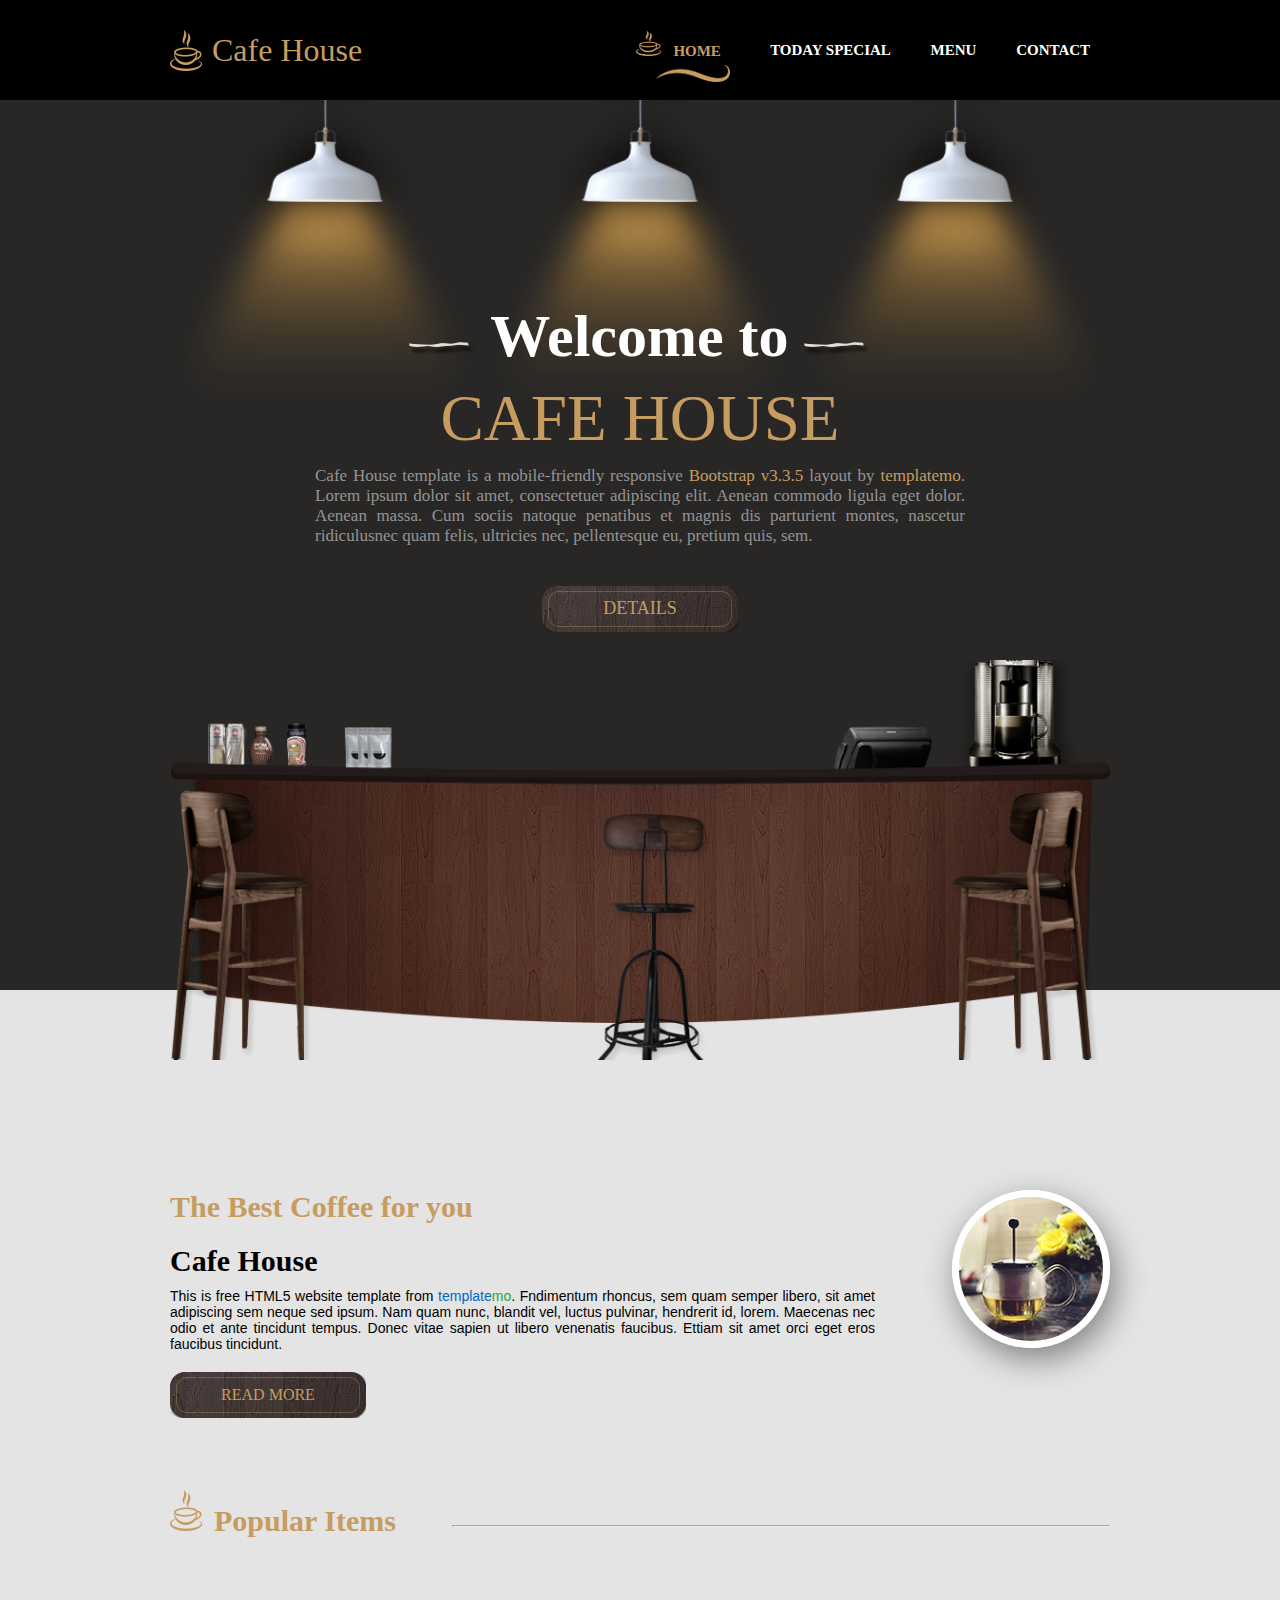
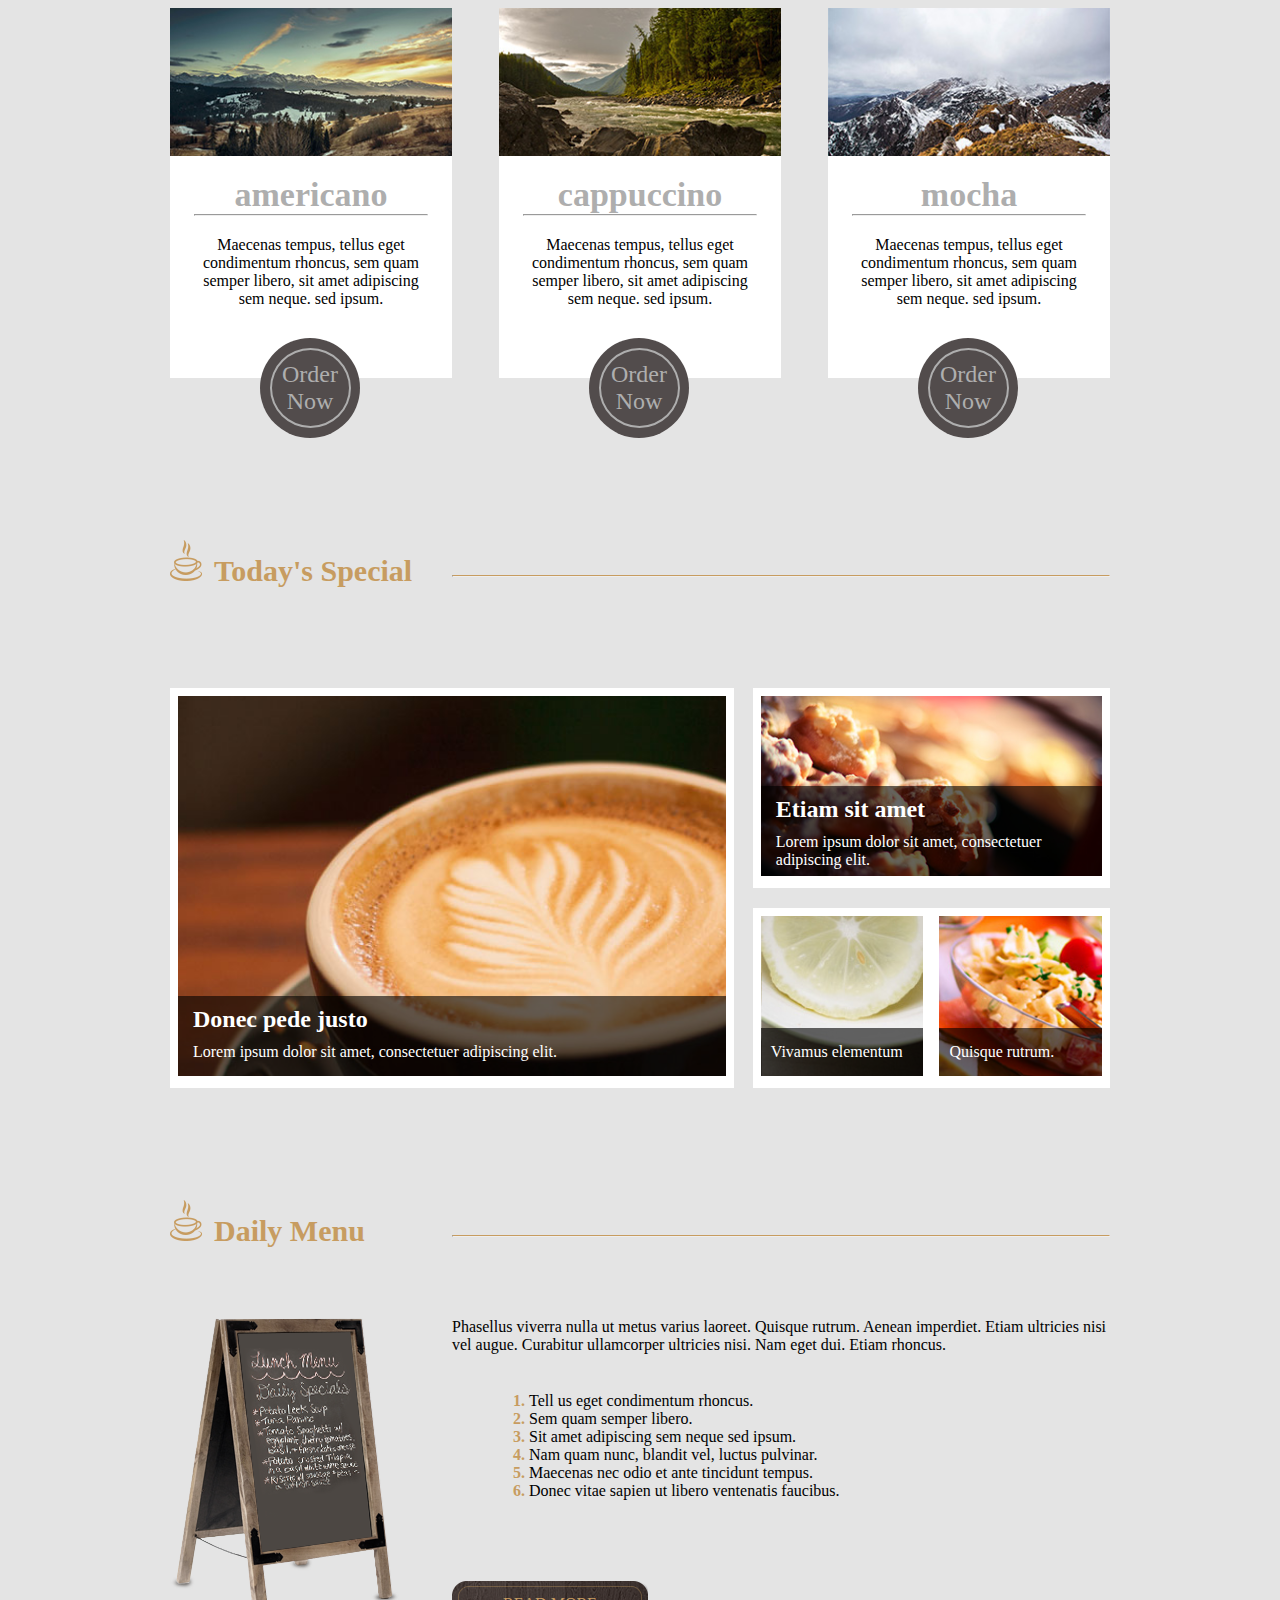
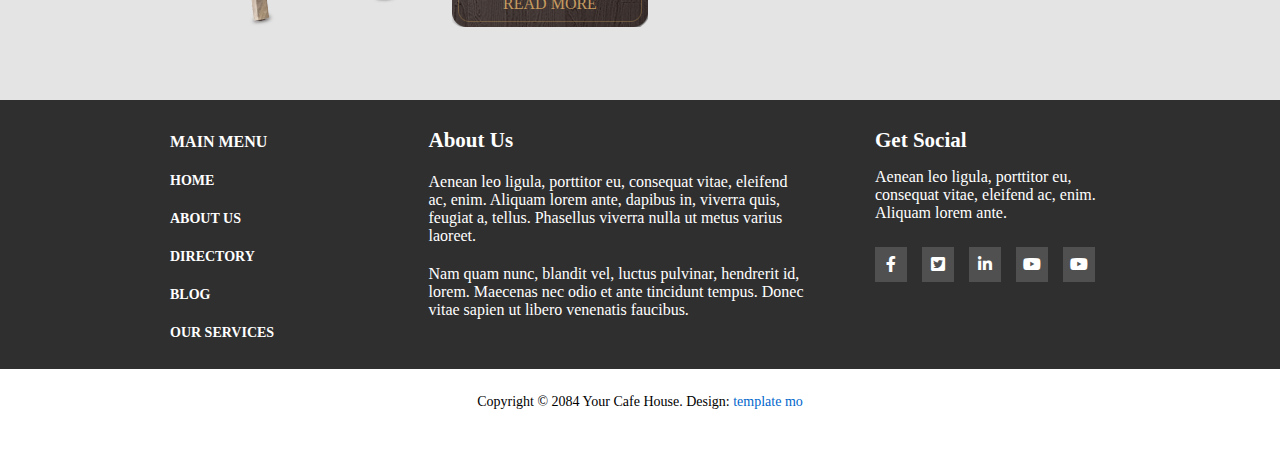
==== index.html @ a5905d76 "Web_Cafe_House" ====
<!DOCTYPE html>
<html lang="en">

<head>
    <meta charset="UTF-8">
    <meta http-equiv="X-UA-Compatible" content="IE=edge">
    <meta name="viewport" content="width=device-width, initial-scale=1.0">
    <link rel="stylesheet" href="./home.css">
    <link rel="stylesheet" href="https://cdnjs.cloudflare.com/ajax/libs/font-awesome/5.15.3/css/all.min.css">
    <script src="home.js"></script>
    <title>Document</title>
</head>

<body>
    <header>
        <div id="header-navigation">
            <div id="content-header" class="container">
                <div id="logo">
                    <img src="../images/cafe.png" width="32" height="41" alt="Cafe">
                    <p class="name-logo">Cafe House</p>
                </div>
                <nav>
                    <div id="nav">
                        <ul id="hidden-element">
                            <li id="active">
                                <a href="index.html" class="active">
                                    <img src="../images/cafe.png" class="logo" height="25" width="25" />Home<br>
                                    <img src="../images/sub-logo.png" class="sub-logo" alt="">
                                </a>
                            </li>
                            <li><a href="today-special.html">Today special</a></li>
                            <li><a href="menu.html">Menu</a></li>
                            <li><a href="contact.html">Contact</a></li>
                        </ul>
                    </div>
                    <div id="bar" onclick="display_nav()">
                        <i class="fas fa-bars"></i>
                    </div>
                </nav>
            </div>
        </div>
    </header>
    <main>
        <section id="introduce-cafe">
            <div id="banner">
                <div id="banner-images" class=" container">
                    <div class="light light-none">
                        <img src="../images/led.png" alt="" width="100%" height="100%" />
                    </div>
                    <div class="light">
                        <img src="../images/led.png" alt="" width="100%" height="100%" />
                    </div>
                    <div class="light light-none">
                        <img src="../images/led.png" alt="" width="100%" height="100%" />
                    </div>
                </div>
                <div id="banner-content">
                    <h1>
                        <img src="../images/height-line.png" alt=""> Welcome to
                        <img src="../images/height-line.png" alt="">
                    </h1>
                    <p class="cafe-name">Cafe house</p>
                    <p class="descreption">Cafe House template is a mobile-friendly responsive <span class="bold">Bootstrap v3.3.5</span> layout by <span class="bold">templatemo</span>. Lorem ipsum dolor sit amet, consectetuer adipiscing elit. Aenean commodo ligula eget dolor.
                        Aenean massa. Cum sociis natoque penatibus et magnis dis parturient montes, nascetur ridiculusnec quam felis, ultricies nec, pellentesque eu, pretium quis, sem.</p>
                    <div id="detail-cafe">
                        <div class="detail">
                            <a href="#content">Details</a>
                        </div>
                    </div>
                </div>
                <div id="table-set" class="container"></div>
            </div>
        </section>

        <section id="best-coffee">
            <div id="content">
                <div id="best-coffee-content" class="container">
                    <div id="main-content">
                        <div class="describe">
                            <h2 class="title">The Best Coffee for you</h2>
                            <h3 class="sub-title">Cafe House</h3>
                            <p class="main-content-title">This is free HTML5 website template from <span class="blue-text">template</span><span class="green-text">mo</span>. Fndimentum rhoncus, sem quam semper libero, sit amet adipiscing sem neque sed ipsum. Nam quam nunc, blandit
                                vel, luctus pulvinar, hendrerit id, lorem. Maecenas nec odio et ante tincidunt tempus. Donec vitae sapien ut libero venenatis faucibus. Ettiam sit amet orci eget eros faucibus tincidunt.</p>
                        </div>
                        <div class="best-coffee-img">
                            <img src="../images/cafe-real.jpg" width="158" height="158" alt="">
                        </div>
                    </div>
                    <div class="read-more">
                        <a href="#content-header">Read More</a>
                    </div>
                </div>
            </div>

        </section>
        <section id="popular-items">
            <div id="introduction">
                <div id="intro-drink" class="container title-container">
                    <div id="main-title" class="title-content">
                        <img src="../images/cafe.png" alt="" />
                        <h1 class="title">Popular Items</h1>
                    </div>
                    <hr class="title-line">
                </div>
                <div class="list-drink container">
                    <div class="detail-drink">
                        <div class="drink-img">
                            <img src="../images/americano.jpg" width="100%" alt="" />
                        </div>
                        <div class="infor-drink">
                            <h1 class="drink-name">americano</h1>
                            <hr>
                            <p class="drink-describe">Maecenas tempus, tellus eget condimentum rhoncus, sem quam semper libero, sit amet adipiscing sem neque. sed ipsum.</p>
                        </div>
                        <div class="order">
                            <a href="#content-header" class="order-now" onclick="changeColor(event)">Order Now</a>
                        </div>
                    </div>
                    <div class="detail-drink">
                        <div class="drink-img">
                            <img src="../images/capuchino.jpg" width="100%" alt="" />
                        </div>
                        <div class="infor-drink">
                            <h1 class="drink-name">cappuccino</h1>
                            <hr>
                            <p class="drink-describe">Maecenas tempus, tellus eget condimentum rhoncus, sem quam semper libero, sit amet adipiscing sem neque. sed ipsum.</p>
                        </div>
                        <div class="order">
                            <a href="#content-header" class="order-now" onclick="changeColor(event)">Order Now</a>
                        </div>
                    </div>
                    <div class="detail-drink">
                        <div class="drink-img">
                            <img src="../images/mocha.jpg" width="100%" alt="" />
                        </div>
                        <div class="infor-drink">
                            <h1 class="drink-name">mocha</h1>
                            <hr>
                            <p class="drink-describe">Maecenas tempus, tellus eget condimentum rhoncus, sem quam semper libero, sit amet adipiscing sem neque. sed ipsum.</p>
                        </div>
                        <div class="order">
                            <a href="#content-header" class="order-now" onclick="changeColor(event)">Order Now</a>
                        </div>
                    </div>
                </div>
            </div>
        </section>

        <section id="section-special">
            <div id="today-special">
                <div id="specials" class="container title-container">
                    <div id="special-logo" class="title-content">
                        <img src="../images/cafe.png" alt="" />
                        <h1 class="title">Today's Special</h1>
                    </div>
                    <hr class="title-line">
                </div>
                <div id="list-specials" class="container">
                    <div id="special-item-container-left">
                        <div class="special-description">
                            <h3 class="special-title">Donec pede justo</h3>
                            <p><a href="#header-navigation" class="special-content-title">Lorem ipsum dolor sit amet, consectetuer adipiscing elit.</a></p>
                        </div>
                    </div>
                    <div id="special-item-container-right">
                        <div id="special-item-container-top">
                            <div class="special-description">
                                <h3 class="special-title">Etiam sit amet</h3>
                                <p><a href="#header-navigation" class="special-content-title">Lorem ipsum dolor sit amet, consectetuer adipiscing elit.</a></p>
                            </div>
                        </div>
                        <div id="special-item-container-bottom">
                            <div id="special-item-container-bottom-left">
                                <div class="special-description">
                                    <p><a href="#header-navigation" class="special-content-title">Vivamus elementum</a></p>
                                </div>
                            </div>
                            <div id="special-item-container-bottom-right">
                                <div class="special-description">
                                    <p><a href="#header-navigation" class="special-content-title">Quisque rutrum.</a></p>
                                </div>
                            </div>
                        </div>
                    </div>
                </div>
            </div>
        </section>

        <section id="section-menu">
            <div id="daily-menu">
                <div id="main-menu" class="container">
                    <div id="main-logo" class="title-container">
                        <div id="logo" class="title-content">
                            <img src="../images/cafe.png" alt="">
                            <h1 class="title"> Daily Menu</h1>
                        </div>
                        <hr class="title-line">
                    </div>
                    <div id="lunch-menu">
                        <div id="lunch-menu-img"></div>
                        <div id="lunch-menu-content">
                            <p class="description">Phasellus viverra nulla ut metus varius laoreet. Quisque rutrum. Aenean imperdiet. Etiam ultricies nisi vel augue. Curabitur ullamcorper ultricies nisi. Nam eget dui. Etiam rhoncus.</p>
                            <div id="list-item-lunch">
                                <ol>
                                    <li>Tell us eget condimentum rhoncus.</li>
                                    <li>Sem quam semper libero.</li>
                                    <li>Sit amet adipiscing sem neque sed ipsum.</li>
                                    <li>Nam quam nunc, blandit vel, luctus pulvinar.</li>
                                    <li>Maecenas nec odio et ante tincidunt tempus.</li>
                                    <li>Donec vitae sapien ut libero ventenatis faucibus.</li>
                                </ol>
                            </div>
                            <div class="read-more"><a href="index.html">Read More</a></div>
                        </div>
                    </div>
                </div>
            </div>
        </section>

    </main>
    <footer>
        <div id="footer">
            <div id="main-footer" class="container">
                <div id="footer-nav">
                    <ul>
                        <li id="main-menu-footer">MAIN MENU</li>
                        <li><a href="#content-header" class="nav-footer" onclick="underlineNav()">HOME</a></li>
                        <li><a href="#content-header" class="nav-footer" onclick="underlineNav()">ABOUT US</a></li>
                        <li><a href="#content-header" class="nav-footer" onclick="underlineNav()">DIRECTORY</a></li>
                        <li><a href="#content-header" class="nav-footer" onclick="underlineNav()">BLOG</a></li>
                        <li><a href="#content-header" class="nav-footer" onclick="underlineNav()">OUR SERVICES</a></li>
                    </ul>
                </div>
                <div id="footer-about-us">
                    <h2>About Us</h2>
                    <p class="sub-tilte-1">Aenean leo ligula, porttitor eu, consequat vitae, eleifend ac, enim. Aliquam lorem ante, dapibus in, viverra quis, feugiat a, tellus. Phasellus viverra nulla ut metus varius laoreet.</p>
                    <p class="sub-title-2">Nam quam nunc, blandit vel, luctus pulvinar, hendrerit id, lorem. Maecenas nec odio et ante tincidunt tempus. Donec vitae sapien ut libero venenatis faucibus.</p>
                </div>
                <div id="get-social">
                    <h2>Get Social</h2>
                    <p class="describe">Aenean leo ligula, porttitor eu, consequat vitae, eleifend ac, enim. Aliquam lorem ante.</p>
                    <div id="icon-footer">
                        <a href="#content-header" class="social-icon"><i class="fab fa-facebook-f"></i></a>
                        <a href="#content-header" class="social-icon"><i class="fab fa-twitter-square"></i></a>
                        <a href="#content-header" class="social-icon"><i class="fab fa-linkedin-in"></i></a>
                        <a href="#content-header" class="social-icon"><i class="fab fa-youtube"></i></a>
                        <a href="#content-header" class="social-icon"><i class="fab fa-youtube"></i></a>
                    </div>
                </div>
            </div>
            <p class="copy-right-text">Copyright © 2084 Your Cafe House. Design:<span class="blue-text"> template mo</span></p>
        </div>
    </footer>
</body>

</html>
---- home.css ----
* {
    padding: 0;
    margin: 0;
    box-sizing: border-box;
    scroll-behavior: smooth;
}

#main-logo header {
    width: 100%;
    position: relative;
}

#header-navigation {
    background-color: black;
    height: 100px;
}

#content-header {
    display: flex;
    justify-content: space-between;
    align-items: center;
    height: 100%;
}

.container {
    max-width: 940px;
    margin: 0 auto;
}

#content-header #nav {
    height: 100%;
}

nav {
    width: 70%;
    height: 100%;
}

#content-header #logo {
    color: #c79c60;
    font-size: 32px;
    display: flex;
    align-items: center;
    width: 30%;
}

#content-header #nav ul {
    display: flex;
    list-style-type: none;
    align-items: center;
    justify-content: space-around;
    width: 75%;
    float: right;
    height: 100%;
}

#header-navigation #content-header #bar {
    font-size: 30px;
    color: #c79c60;
    background-color: rgba(0, 0, 0, 0.6);
    width: 55px;
    height: 54px;
    position: fixed;
    z-index: 1;
    text-align: center;
    display: none;
    top: 15px;
    right: 15px;
}

#content-header li a {
    color: white;
    text-decoration: none;
    font-size: 15px;
    text-transform: uppercase;
    font-weight: 700;
}

#content-header #nav .active {
    color: #c79c60;
    margin-top: 50%;
}

#content-header .name-logo {
    margin-left: 10px;
}

#content-header #nav .logo {
    margin-right: 12px;
}

#content-header #nav .sub-logo {
    margin-left: 20px;
    margin-top: 5px;
}

#content-header #active {
    padding-top: 16px;
}

#content-header li:hover a {
    color: #c79c60;
}

#banner {
    background-color: #282726;
    height: 890px;
    position: relative;
}

#banner #banner-images {
    display: flex;
    justify-content: space-between;
}

#banner #banner-images .light {
    width: 33%;
}

#banner #banner-content h1 {
    color: white;
    font-size: 60px;
    text-align: center;
}

#banner #banner-content .cafe-name {
    color: #c79c60;
    font-size: 65px;
    text-align: center;
    font-family: 'Times New Roman', serif;
    margin: 10px 0;
    text-transform: uppercase;
}

#banner #banner-content .descreption {
    text-align: justify;
    width: 650px;
    color: #949494;
    font-size: 17px;
    margin-bottom: 40px;
}

#banner #banner-content {
    display: flex;
    flex-direction: column;
    justify-content: center;
    align-items: center;
    position: relative;
    top: -117px;
}

#banner #banner-content .bold {
    color: #c79c60;
}

#banner #banner-content #detail-cafe {
    background-image: url('../images/tm-brown-button.png');
    width: 196px;
    height: 46px;
    position: relative;
    text-align: center;
    display: flex;
    align-items: center;
    justify-content: center;
}

#banner #detail-cafe a {
    color: #c79c60;
    text-decoration: none;
    font-size: 18px;
    text-transform: uppercase;
    transition: all 0.6s;
}

#banner #detail-cafe:hover a {
    color: white;
}

#banner #table-set {
    background-image: url('../images/table-set-real.png');
    background-position: center;
    background-repeat: no-repeat;
    background-size: cover;
    width: 100%;
    height: 400px;
    display: flex;
    justify-content: center;
    position: relative;
    top: -89px;
}

#content {
    background-color: #e4e4e4;
    height: 500px;
}

#content #best-coffee-content {
    padding-top: 200px;
    position: relative;
}

#content .describe .title {
    color: #c79c60;
    font-size: 30px;
}

#content .describe .sub-title {
    font-size: 30px;
    margin-top: 20px;
    margin-bottom: 10px;
}

#content .describe {
    width: 75%;
}

#content .best-coffee-img {
    width: 25%;
}

#content #main-content {
    display: flex;
    justify-content: space-around;
    flex-wrap: wrap;
}

#content .best-coffee-img img {
    float: right;
}

#content .describe .main-content-title {
    font-family: 'Open Sans', sans-serif;
    text-align: justify;
    font-size: 14px;
}

#content #main-content img {
    background-position: center;
    background-repeat: no-repeat;
    background-size: cover;
    border-radius: 50%;
    border: 7px solid white;
    box-shadow: 5px 11px 33px grey;
}

.read-more {
    background-image: url('../images/tm-brown-button.png');
    background-position: center;
    background-repeat: no-repeat;
    background-size: cover;
    width: 196px;
    height: 46px;
    display: flex;
    align-items: center;
    justify-content: center;
    margin-top: 20px;
}

.read-more a {
    color: #c79c60;
    text-decoration: none;
    text-transform: uppercase;
    font-size: 16px;
    transition: all 0.5s;
}

.read-more:hover a,
.read-more a:focus {
    color: white;
}

.blue-text {
    color: #0066CC;
}

.blue-text:hover {
    text-decoration: underline;
}

.green-text {
    color: #30A430;
}

#introduction {
    background-color: #e4e4e4;
    height: 650px;
}

.title-container {
    display: flex;
    justify-content: space-between;
    position: relative;
}

.title-container .title-line {
    width: 70%;
    height: 0px;
    border-top: 1px solid #c79c60;
    position: absolute;
    right: 0;
    top: 35px;
}

.title-container .title {
    font-size: 30px;
    color: #c79c60;
    margin-left: 12px;
    width: 100%;
}

.title-container .title-content {
    width: 30%;
    display: flex;
    justify-content: space-between;
    align-items: baseline;
}

#introduction .list-drink {
    display: flex;
    justify-content: space-between;
    margin-top: 70px;
    flex-wrap: wrap;
    height: 100%;
}

#introduction .list-drink .detail-drink {
    width: 30%;
    height: 370px;
    display: flex;
    flex-direction: column;
    position: relative;
}

#introduction .list-drink .drink-img {
    height: 40%;
    width: 100%;
}

#introduction .list-drink .infor-drink {
    height: 60%;
    background-color: #fff;
    width: 100%;
    display: flex;
    flex-direction: column;
    align-items: center;
    text-align: center;
}

#introduction .list-drink .drink-name {
    font-size: 34px;
    color: rgb(174, 174, 174);
}

#introduction .infor-drink hr {
    width: 234px;
    margin-bottom: 20px;
}

#introduction .infor-drink .drink-describe {
    width: 234px;
    height: 80px;
}

#introduction .infor-drink .drink-name {
    margin-top: 20px;
}

#introduction .order {
    width: 100px;
    height: 100px;
    background-color: rgb(82, 76, 76);
    border-radius: 50%;
    display: flex;
    align-items: center;
    justify-content: center;
    text-align: center;
    position: absolute;
    bottom: -60px;
    left: 90px;
}

#introduction .order-now {
    width: 81px;
    height: 80px;
    border-radius: 50%;
    font-size: 24px;
    border: 2px solid rgb(174, 174, 174);
    color: rgb(174, 174, 174);
    text-decoration: none;
    display: flex;
    align-items: center;
    justify-content: center;
}

#introduction .detail-drink:hover .order-now,
#introduction .detail-drink:hover .drink-name {
    color: #c79c60;
}

#introduction .detail-drink:hover .order-now {
    border: 2px solid #c79c60;
}

#introduction .detail-drink:hover hr {
    border-top: 1px solid #c79c60;
}

#introduction .detail-drink:hover .infor-drink {
    box-shadow: 0 8px 12px gray;
}

#today-special {
    background-color: #e4e4e4;
    height: 660px;
}

#today-special #special-logo .name-logo {
    color: #c79c60;
    font-size: 30px;
    margin-left: 7px;
}

#today-special #list-specials {
    margin-top: 100px;
    display: flex;
    justify-content: space-between;
    flex-wrap: wrap;
    width: 100%;
}

#list-specials #special-item-container-left {
    background-image: url('../images/donec.jpg');
    background-position: center;
    background-size: cover;
    width: 60%;
    height: 400px;
    border: 8px solid white;
    position: relative;
    border-bottom: 12px solid white;
}

#list-specials #special-item-container-right #special-item-container-top {
    background-image: url('../images/etiam.jpg');
    background-position: center;
    background-size: cover;
    width: 100%;
    height: 200px;
    border: 8px solid white;
    border-bottom: 12px solid white;
    position: relative;
}

#list-specials #special-item-container-bottom-left {
    background-image: url('../images/vivamus.jpg');
    background-position: center;
    background-size: cover;
    width: 100%;
    border: 8px solid white;
    height: 180px;
    border-bottom: 12px solid white;
    position: relative;
}

#list-specials #special-item-container-bottom-right {
    background-image: url('../images/Quisque.jpg');
    background-position: center;
    background-repeat: no-repeat;
    background-size: cover;
    width: 100%;
    border: 8px solid white;
    height: 180px;
    border-bottom: 12px solid white;
    position: relative;
}

#list-specials #special-item-container-bottom {
    display: flex;
    width: 100%;
    justify-content: space-between;
}

#list-specials #special-item-container-right {
    display: flex;
    flex-direction: column;
    width: 38%;
    height: 400px;
    justify-content: space-between;
    align-items: flex-end;
}

#list-specials #special-item-container-left .special-description {
    width: 100%;
    height: 80px;
}

.special-description {
    background: rgba(0, 0, 0, 0.6);
    position: absolute;
    left: 0;
    bottom: 0;
    color: white;
    padding-left: 15px;
}

.special-title {
    font-size: 24px;
    color: white;
    margin-bottom: 10px;
    margin-top: 10px;
    cursor: pointer;
}

.special-content-title {
    margin-bottom: 15px;
    color: white;
    text-decoration: none;
}

#list-specials #special-item-container-right .special-description {
    height: 50%;
}

#list-specials #special-item-container-bottom-left .special-description,
#list-specials #special-item-container-bottom-right .special-description {
    height: 30%;
    width: 100%;
    display: flex;
    align-items: center;
    padding-left: 10px;
}

#daily-menu {
    background-color: #e4e4e4;
    height: 500px;
}

#daily-menu .title-container {
    padding-bottom: 70px;
}

#daily-menu #main-menu {
    position: relative;
}

#daily-menu #lunch-menu-img {
    background-image: url('../images/luch.png');
    background-position: center;
    background-repeat: no-repeat;
    background-size: cover;
    width: 229px;
    height: 309px;
}

#daily-menu #lunch-menu #lunch-menu-content {
    display: flex;
    flex-direction: column;
    width: 70%;
    position: relative;
}

#daily-menu #lunch-menu {
    display: flex;
    justify-content: space-between;
    flex-wrap: wrap;
}

#daily-menu #lunch-menu-content .read-more {
    position: absolute;
    left: 0px;
    bottom: 0;
}

#daily-menu #lunch-menu-content #list-item-lunch {
    padding: 38px 33px 34px 61px;
}

ol {
    counter-reset: item;
}

ol li {
    display: block;
}

ol li:before {
    content: counter(item) ". ";
    counter-increment: item;
    color: #c79c60;
    font-weight: bold;
}

#footer {
    background-color: #302f2f;
    height: 269px;
    padding-bottom: 60px;
}

#main-footer {
    display: flex;
    justify-content: space-between;
    flex-wrap: wrap;
    height: 100%;
    align-items: baseline;
}

#footer-nav {
    width: 20%;
    display: flex;
    height: 100%;
}

#footer-nav ul li {
    list-style-type: none;
    margin: 10px 0;
}

#footer-nav ul {
    display: flex;
    flex-direction: column;
    color: white;
    font-weight: bold;
    height: 100%;
}

#footer-nav ul a {
    color: white;
    font-size: 14px;
    text-decoration: none;
    font-weight: bold;
    text-transform: none;
}

#footer-nav li:hover a {
    color: #c79c60;
}

#footer-nav #main-menu-footer a {
    font-size: 20px;
    font-weight: bold;
}

#footer-nav #main-menu-footer {
    margin-top: 20px;
}

#footer .copy-right-text {
    margin-top: 85px;
    text-align: center;
    font-size: 14px;
    cursor: pointer;
}

#footer #footer-about-us {
    display: flex;
    flex-direction: column;
    height: 100%;
    width: 40%;
    color: white;
    justify-content: center;
}

#footer #get-social {
    width: 25%;
    height: 100%;
    color: white;
    display: flex;
    flex-direction: column;
    justify-content: center;
}

#footer h2 {
    font-size: 21px;
}

#footer #footer-about-us .sub-tilte-1 {
    margin: 20px 0px;
}

#footer #get-social .describe {
    margin: 15px 0px 25px 0;
}

#footer #icon-footer {
    width: 100%;
    display: flex;
    align-items: center;
}

#footer #icon-footer a {
    background-color: #505050;
    color: white;
    width: 35px;
    height: 35px;
    display: flex;
    align-items: center;
    justify-content: center;
    text-decoration: none;
    margin-right: 15px;
}

#footer #icon-footer .social-icon:hover,
#footer #icon-footer .social-icon:focus {
    background-color: #c79c60;
    color: white;
}

.copy-right-text {
    padding-bottom: 40px;
}

@media only screen and (max-width:768px) {
    #content-header li a {
        font-size: 14px;
    }
    #banner .light {
        width: 33%;
    }
    .read-more {
        margin-left: 0px;
    }
    .container {
        max-width: 720px;
        margin: 0 auto;
    }
    #introduction .list-drink .detail-drink {
        width: 40%;
    }
    #introduction .list-drink {
        height: 85%;
    }
    #introduction {
        height: 1100px;
    }
    #today-special {
        height: 1100px;
    }
    #banner #table-set {
        max-width: 100%;
        top: 19px;
    }
    #list-specials #special-item-container-right {
        width: 47%;
    }
    #list-specials #special-item-container-left {
        margin-bottom: 20px;
    }
    #daily-menu #lunch-menu #lunch-menu-content {
        width: 80%;
    }
    #daily-menu {
        height: 720px;
    }
    #daily-menu #lunch-menu-content .read-more {
        bottom: -30px;
    }
    #footer {
        height: 600px;
        padding-bottom: 10px;
    }
    #footer-nav {
        height: 40%;
    }
    #footer #footer-about-us,
    #footer #get-social {
        height: 20%;
        width: 90%;
        font-size: 11px;
        margin-top: 45px;
        line-height: 1.5;
    }
    #main-footer {
        flex-direction: column;
        align-items: unset;
        justify-content: center;
    }
    #footer #icon-footer {
        margin-top: 0;
    }
    #footer #icon-footer a {
        width: 24px;
        height: 24px;
    }
    #introduction #main-title {
        width: 20%;
    }
    #footer .copy-right-text {
        margin-top: 30px;
        width: 90%;
    }
}

@media only screen and (max-width:414px) {
    #header-navigation #logo {
        width: 100%;
    }
    #banner .light-none {
        display: none;
    }
    #header-navigation #content-header #bar {
        display: block;
        padding-top: 14px;
    }
    #banner #banner-content h1 {
        font-size: 40px;
    }
    #banner #banner-images {
        width: 100%;
    }
    #banner #banner-content .descreption {
        width: 100%;
    }
    #content #main-content .describe {
        width: 90%;
        height: 40%;
    }
    #content {
        height: 700px;
    }
    #content #main-content .best-coffee-img {
        display: flex;
        justify-content: flex-end;
        width: 30%;
        position: absolute;
        left: 68px;
        bottom: 55px;
        height: 30%;
    }
    #content #main-content {
        height: 80%;
        position: relative;
    }
    #content #best-coffee-content {
        height: 97%;
        padding-top: 100px;
    }
    #introduction #intro-drink .hr-line {
        width: 90%;
        display: flex;
        margin-left: 15px;
    }
    #introduction .list-drink {
        width: 100%;
    }
    #introduction .list-drink .detail-drink {
        height: 30%;
    }
    #introduction {
        height: 1600px;
    }
    #banner #table-set {
        max-width: 100%;
    }
    #banner #banner-images .light {
        width: 70%;
    }
    #banner #banner-content .descreption {
        width: 90%;
    }
    #banner #table-set {
        height: 180px;
    }
    #banner {
        height: 1000px;
    }
    #introduction .list-drink .detail-drink {
        width: 80%;
        margin-left: 20px;
        margin-bottom: 90px;
    }
    #today-special {
        padding-top: 50px;
        height: 950px;
    }
    #list-specials #special-item-container-left {
        width: 90%;
        margin-left: 5%;
        height: 253px;
    }
    #list-specials #special-item-container-left .special-description {
        height: 40%;
    }
    #list-specials #special-item-container-right {
        width: 90%;
        margin-left: 5%;
    }
    #daily-menu {
        height: 780px;
    }
    #daily-menu #lunch-menu .description {
        width: 90%;
        margin-left: 5%;
    }
    #daily-menu #lunch-menu #lunch-menu-content {
        width: 100%;
    }
    #daily-menu #lunch-menu #list-item-lunch {
        width: 100%;
    }
    #daily-menu #lunch-menu ol li {
        width: 87%;
        margin-left: 10%;
    }
    #daily-menu #lunch-menu #list-item-lunch {
        padding: 30px 10px;
    }
    #daily-menu #lunch-menu-content .read-more {
        bottom: -39px;
    }
    .title-container .title-content {
        width: 100%;
        padding-left: 5%;
    }
    .title-container .title-line {
        top: 92px;
        width: 90%;
        left: 5%;
    }
    #footer {
        height: 650px;
    }
    #footer-nav {
        width: 100%;
        height: 40%;
    }
    #footer #footer-about-us,
    #footer #get-social {
        height: 30%;
        margin-top: 0px;
        line-height: 1.5;
    }
    #footer .copy-right-text {
        width: 92%;
        padding-left: 4%;
    }
    #list-product .product-item {
        width: 90%;
        padding-left: 5%;
    }
    #main-footer {
        margin-left: 7%;
    }
    .read-more {
        margin-left: 7%;
    }
    #introduction .order {
        left: 125px;
    }
    #content-header #logo {
        padding-left: 25px;
    }
    #content-header #nav ul {
        height: 200px;
        position: absolute;
        z-index: 1;
        display: flex;
        flex-direction: column;
        top: 85px;
        right: 20px;
        width: 160px;
        background-color: rgba(0, 0, 0, 0.7);
        position: fixed;
    }
    #content-header #nav #active {
        padding-top: 0;
        padding-left: 0;
        height: 40px;
    }
    #content-header #nav ul li {
        float: left;
        width: 100%;
        padding-left: 40px;
    }
    @media (max-width: 767px) {
        #content-header #nav ul {
            display: none;
        }
    }
}
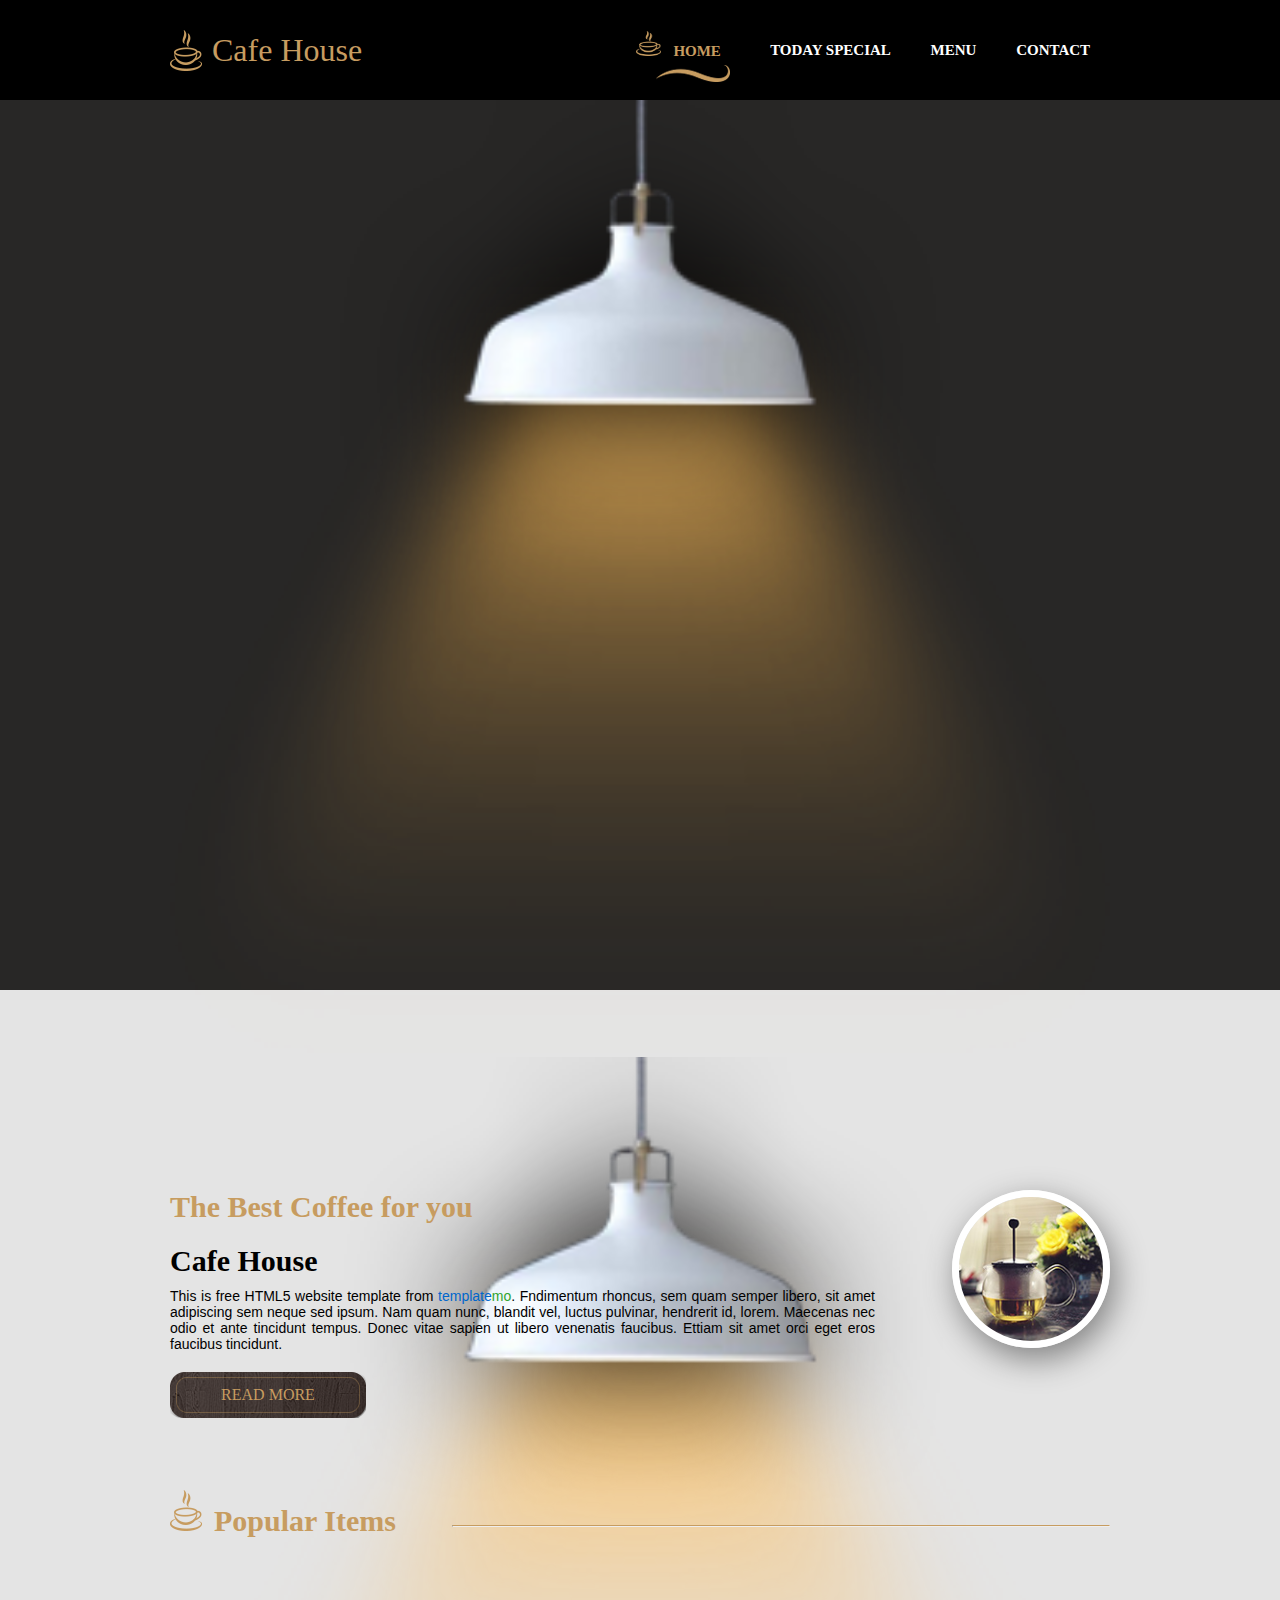
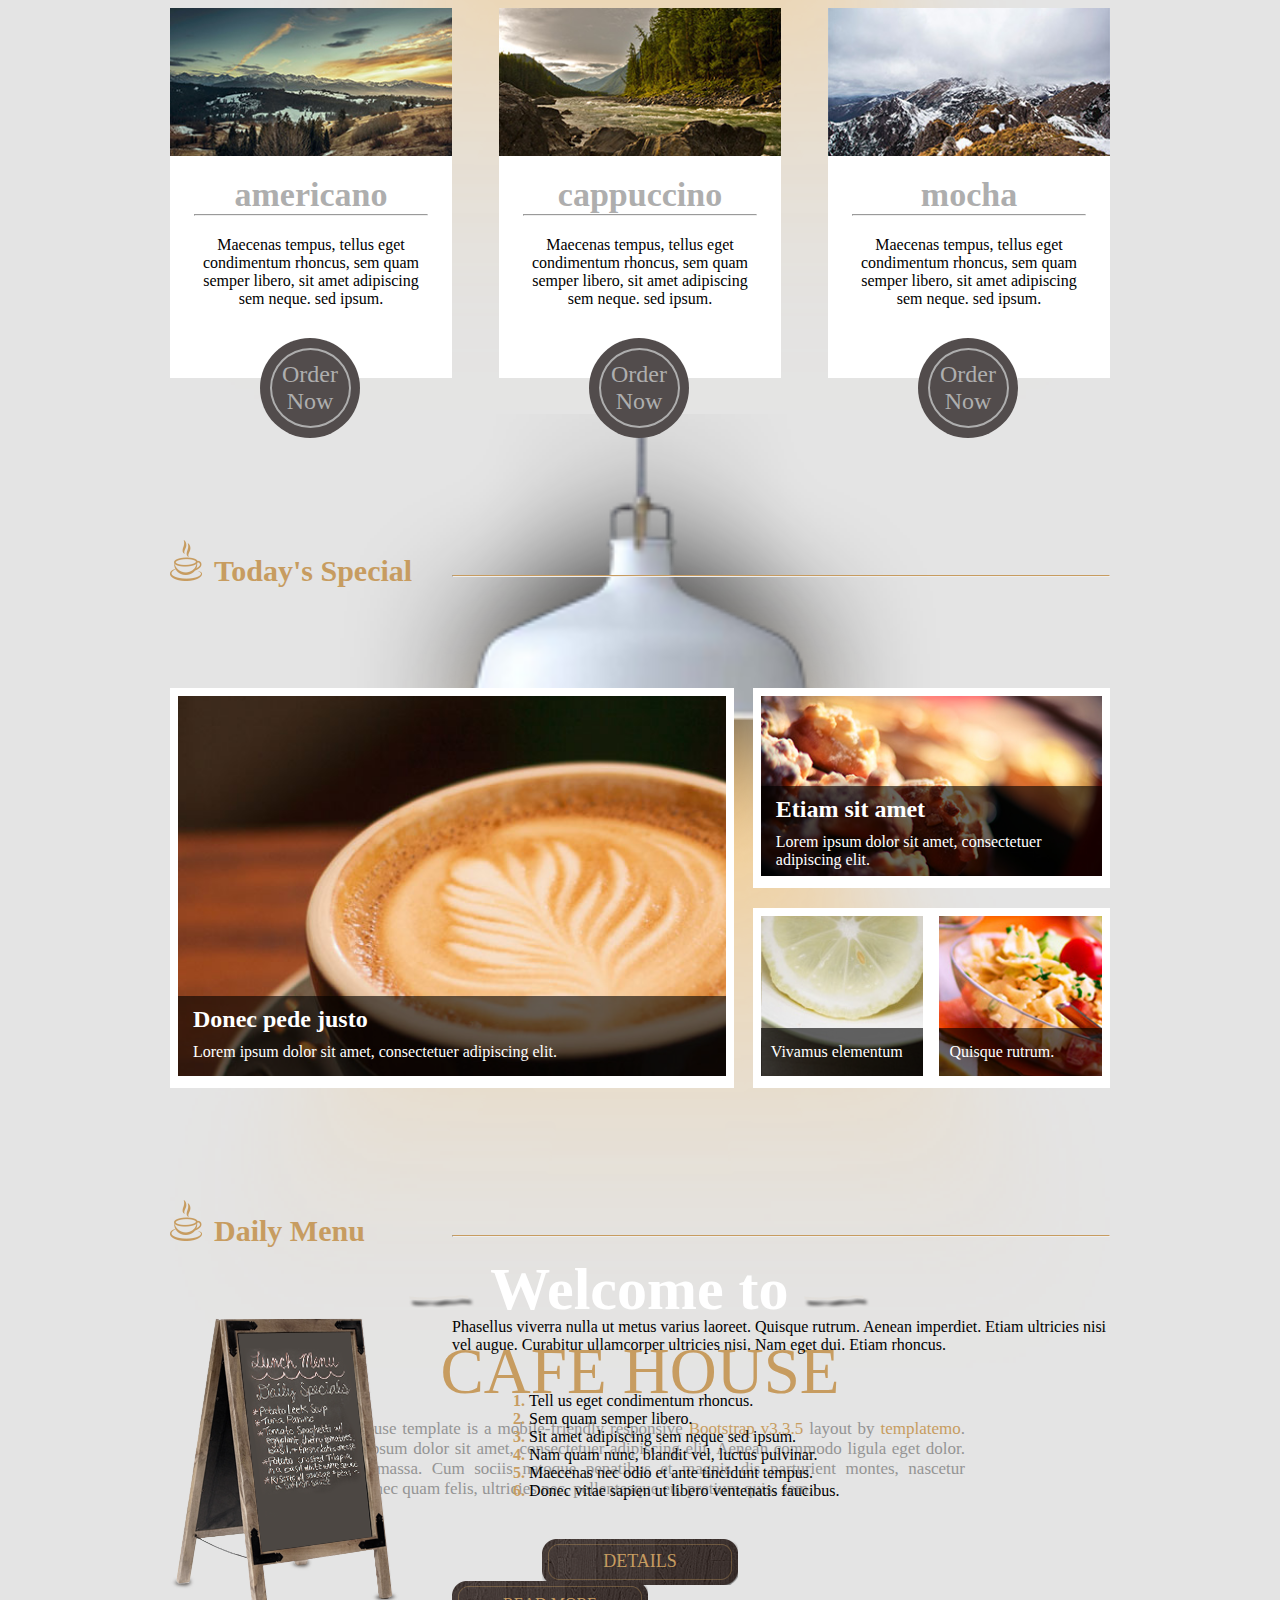
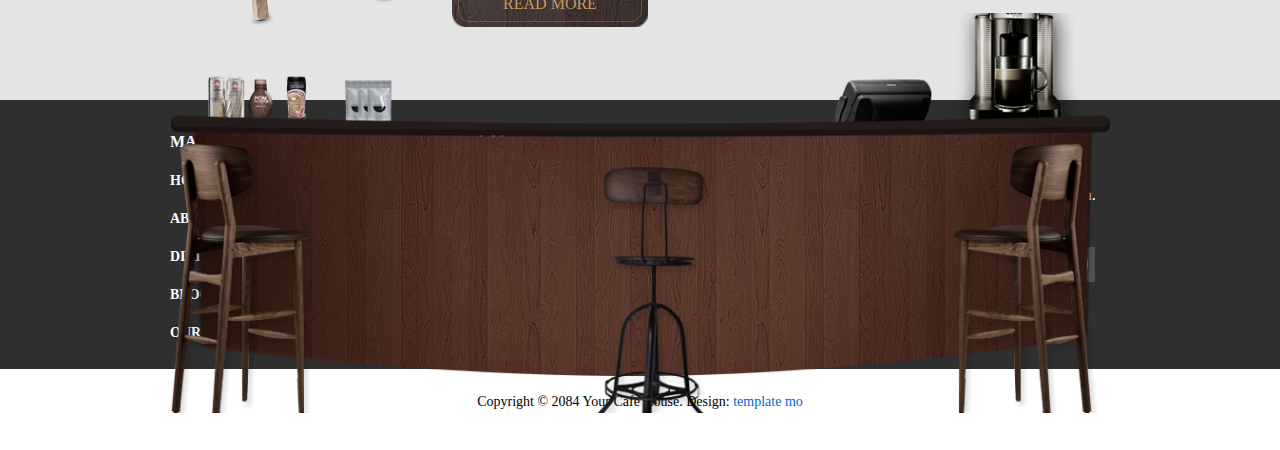
==== commit 6caf308a: "Web_Cafe_House" ====
--- a/index.html
+++ b/index.html
@@ -16,7 +16,7 @@
         <div id="header-navigation">
             <div id="content-header" class="container">
                 <div id="logo">
-                    <img src="../images/cafe.png" width="32" height="41" alt="Cafe">
+                    <img src="./images/cafe.png" width="32" height="41" alt="Cafe">
                     <p class="name-logo">Cafe House</p>
                 </div>
                 <nav>
@@ -24,8 +24,8 @@
                         <ul id="hidden-element">
                             <li id="active">
                                 <a href="index.html" class="active">
-                                    <img src="../images/cafe.png" class="logo" height="25" width="25" />Home<br>
-                                    <img src="../images/sub-logo.png" class="sub-logo" alt="">
+                                    <img src="./images/cafe.png" class="logo" height="25" width="25" />Home<br>
+                                    <img src="./images/sub-logo.png" class="sub-logo" alt="">
                                 </a>
                             </li>
                             <li><a href="today-special.html">Today special</a></li>
@@ -43,21 +43,21 @@
     <main>
         <section id="introduce-cafe">
             <div id="banner">
-                <div id="banner-images" class=" container">
+                <div id="banner-./images" class=" container">
                     <div class="light light-none">
-                        <img src="../images/led.png" alt="" width="100%" height="100%" />
+                        <img src="./images/led.png" alt="" width="100%" height="100%" />
                     </div>
                     <div class="light">
-                        <img src="../images/led.png" alt="" width="100%" height="100%" />
+                        <img src="./images/led.png" alt="" width="100%" height="100%" />
                     </div>
                     <div class="light light-none">
-                        <img src="../images/led.png" alt="" width="100%" height="100%" />
+                        <img src="./images/led.png" alt="" width="100%" height="100%" />
                     </div>
                 </div>
                 <div id="banner-content">
                     <h1>
-                        <img src="../images/height-line.png" alt=""> Welcome to
-                        <img src="../images/height-line.png" alt="">
+                        <img src="./images/height-line.png" alt=""> Welcome to
+                        <img src="./images/height-line.png" alt="">
                     </h1>
                     <p class="cafe-name">Cafe house</p>
                     <p class="descreption">Cafe House template is a mobile-friendly responsive <span class="bold">Bootstrap v3.3.5</span> layout by <span class="bold">templatemo</span>. Lorem ipsum dolor sit amet, consectetuer adipiscing elit. Aenean commodo ligula eget dolor.
@@ -83,7 +83,7 @@
                                 vel, luctus pulvinar, hendrerit id, lorem. Maecenas nec odio et ante tincidunt tempus. Donec vitae sapien ut libero venenatis faucibus. Ettiam sit amet orci eget eros faucibus tincidunt.</p>
                         </div>
                         <div class="best-coffee-img">
-                            <img src="../images/cafe-real.jpg" width="158" height="158" alt="">
+                            <img src="./images/cafe-real.jpg" width="158" height="158" alt="">
                         </div>
                     </div>
                     <div class="read-more">
@@ -97,7 +97,7 @@
             <div id="introduction">
                 <div id="intro-drink" class="container title-container">
                     <div id="main-title" class="title-content">
-                        <img src="../images/cafe.png" alt="" />
+                        <img src="./images/cafe.png" alt="" />
                         <h1 class="title">Popular Items</h1>
                     </div>
                     <hr class="title-line">
@@ -105,7 +105,7 @@
                 <div class="list-drink container">
                     <div class="detail-drink">
                         <div class="drink-img">
-                            <img src="../images/americano.jpg" width="100%" alt="" />
+                            <img src="./images/americano.jpg" width="100%" alt="" />
                         </div>
                         <div class="infor-drink">
                             <h1 class="drink-name">americano</h1>
@@ -118,7 +118,7 @@
                     </div>
                     <div class="detail-drink">
                         <div class="drink-img">
-                            <img src="../images/capuchino.jpg" width="100%" alt="" />
+                            <img src="./images/capuchino.jpg" width="100%" alt="" />
                         </div>
                         <div class="infor-drink">
                             <h1 class="drink-name">cappuccino</h1>
@@ -131,7 +131,7 @@
                     </div>
                     <div class="detail-drink">
                         <div class="drink-img">
-                            <img src="../images/mocha.jpg" width="100%" alt="" />
+                            <img src="./images/mocha.jpg" width="100%" alt="" />
                         </div>
                         <div class="infor-drink">
                             <h1 class="drink-name">mocha</h1>
@@ -150,7 +150,7 @@
             <div id="today-special">
                 <div id="specials" class="container title-container">
                     <div id="special-logo" class="title-content">
-                        <img src="../images/cafe.png" alt="" />
+                        <img src="./images/cafe.png" alt="" />
                         <h1 class="title">Today's Special</h1>
                     </div>
                     <hr class="title-line">
@@ -191,7 +191,7 @@
                 <div id="main-menu" class="container">
                     <div id="main-logo" class="title-container">
                         <div id="logo" class="title-content">
-                            <img src="../images/cafe.png" alt="">
+                            <img src="./images/cafe.png" alt="">
                             <h1 class="title"> Daily Menu</h1>
                         </div>
                         <hr class="title-line">
--- a/home.css
+++ b/home.css
@@ -108,12 +108,12 @@
     position: relative;
 }
 
-#banner #banner-images {
+#banner #banner-./images {
     display: flex;
     justify-content: space-between;
 }
 
-#banner #banner-images .light {
+#banner #banner-./images .light {
     width: 33%;
 }
 
@@ -154,7 +154,7 @@
 }
 
 #banner #banner-content #detail-cafe {
-    background-image: url('../images/tm-brown-button.png');
+    background-image: url('./images/tm-brown-button.png');
     width: 196px;
     height: 46px;
     position: relative;
@@ -177,7 +177,7 @@
 }
 
 #banner #table-set {
-    background-image: url('../images/table-set-real.png');
+    background-image: url('./images/table-set-real.png');
     background-position: center;
     background-repeat: no-repeat;
     background-size: cover;
@@ -244,7 +244,7 @@
 }
 
 .read-more {
-    background-image: url('../images/tm-brown-button.png');
+    background-image: url('./images/tm-brown-button.png');
     background-position: center;
     background-repeat: no-repeat;
     background-size: cover;
@@ -429,7 +429,7 @@
 }
 
 #list-specials #special-item-container-left {
-    background-image: url('../images/donec.jpg');
+    background-image: url('./images/donec.jpg');
     background-position: center;
     background-size: cover;
     width: 60%;
@@ -440,7 +440,7 @@
 }
 
 #list-specials #special-item-container-right #special-item-container-top {
-    background-image: url('../images/etiam.jpg');
+    background-image: url('./images/etiam.jpg');
     background-position: center;
     background-size: cover;
     width: 100%;
@@ -451,7 +451,7 @@
 }
 
 #list-specials #special-item-container-bottom-left {
-    background-image: url('../images/vivamus.jpg');
+    background-image: url('./images/vivamus.jpg');
     background-position: center;
     background-size: cover;
     width: 100%;
@@ -462,7 +462,7 @@
 }
 
 #list-specials #special-item-container-bottom-right {
-    background-image: url('../images/Quisque.jpg');
+    background-image: url('./images/Quisque.jpg');
     background-position: center;
     background-repeat: no-repeat;
     background-size: cover;
@@ -543,7 +543,7 @@
 }
 
 #daily-menu #lunch-menu-img {
-    background-image: url('../images/luch.png');
+    background-image: url('./images/luch.png');
     background-position: center;
     background-repeat: no-repeat;
     background-size: cover;
@@ -803,7 +803,7 @@
     #banner #banner-content h1 {
         font-size: 40px;
     }
-    #banner #banner-images {
+    #banner #banner-./images {
         width: 100%;
     }
     #banner #banner-content .descreption {
@@ -850,7 +850,7 @@
     #banner #table-set {
         max-width: 100%;
     }
-    #banner #banner-images .light {
+    #banner #banner-./images .light {
         width: 70%;
     }
     #banner #banner-content .descreption {
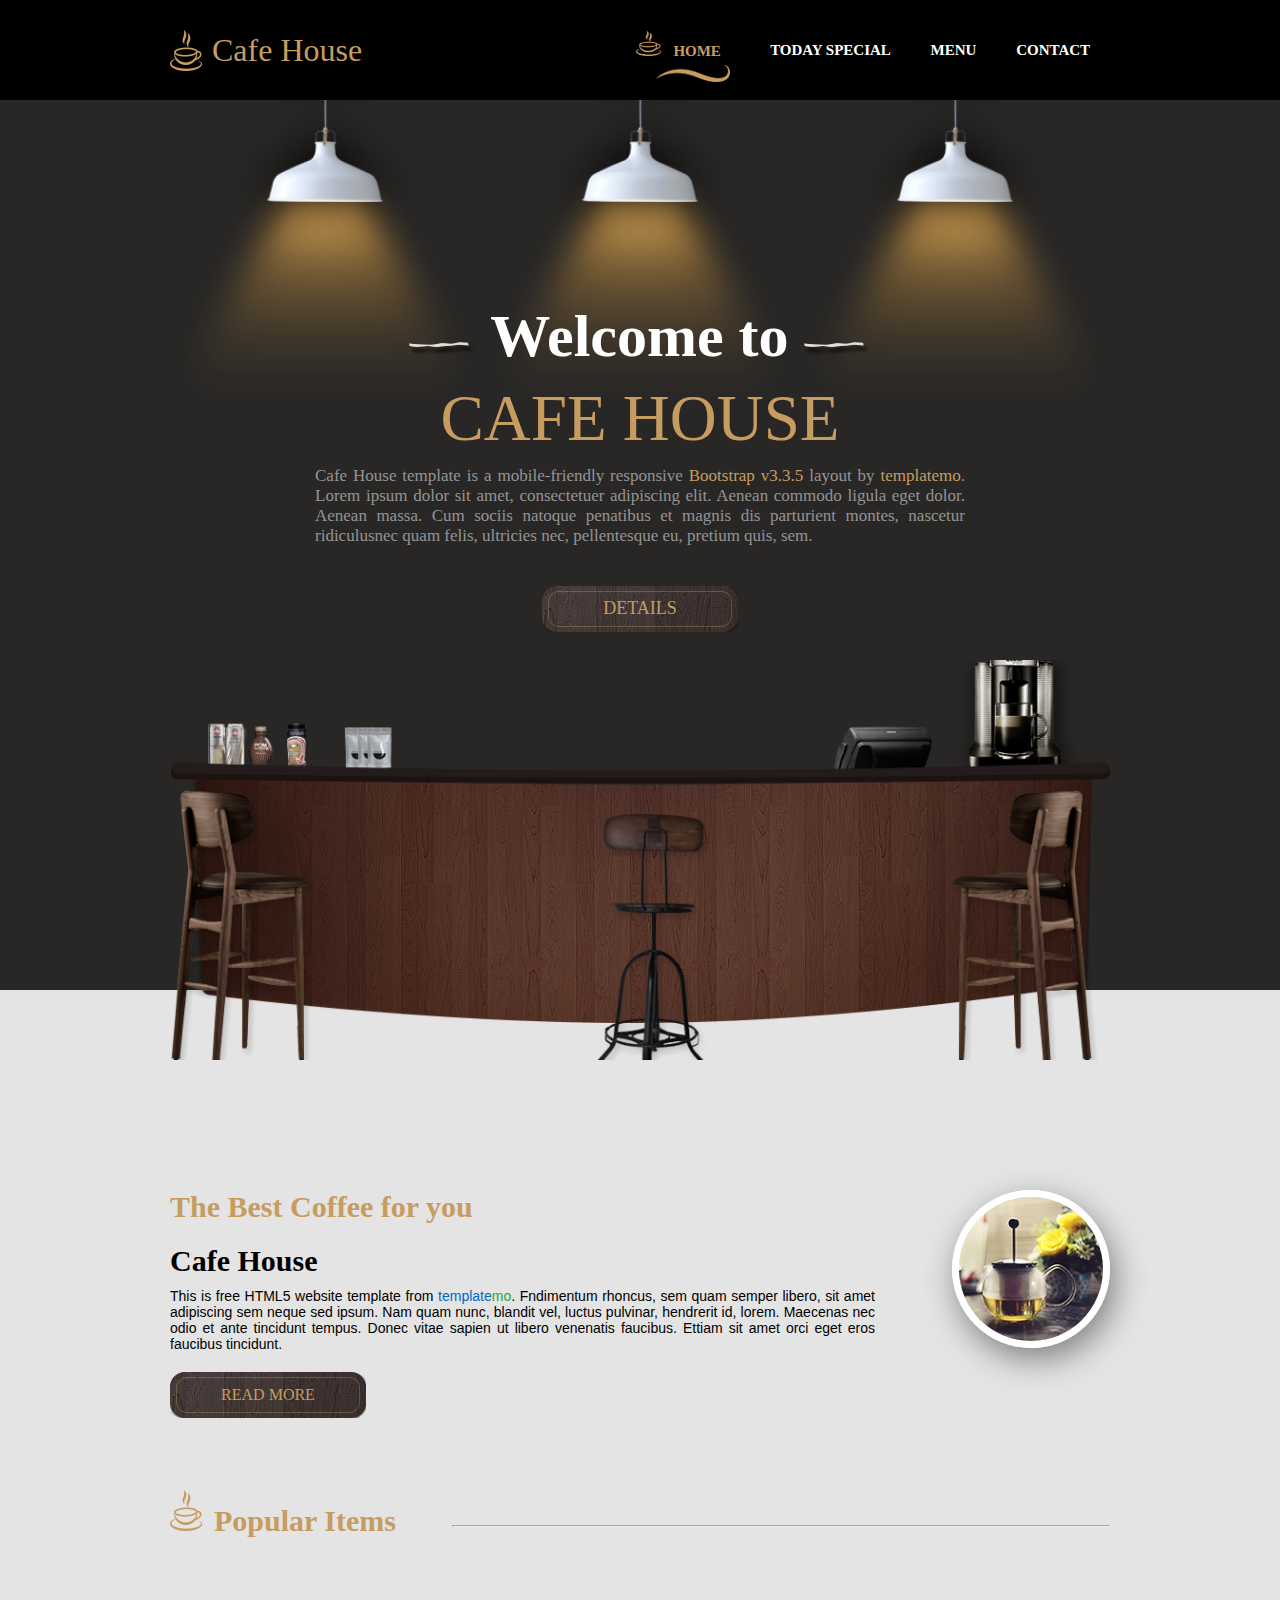
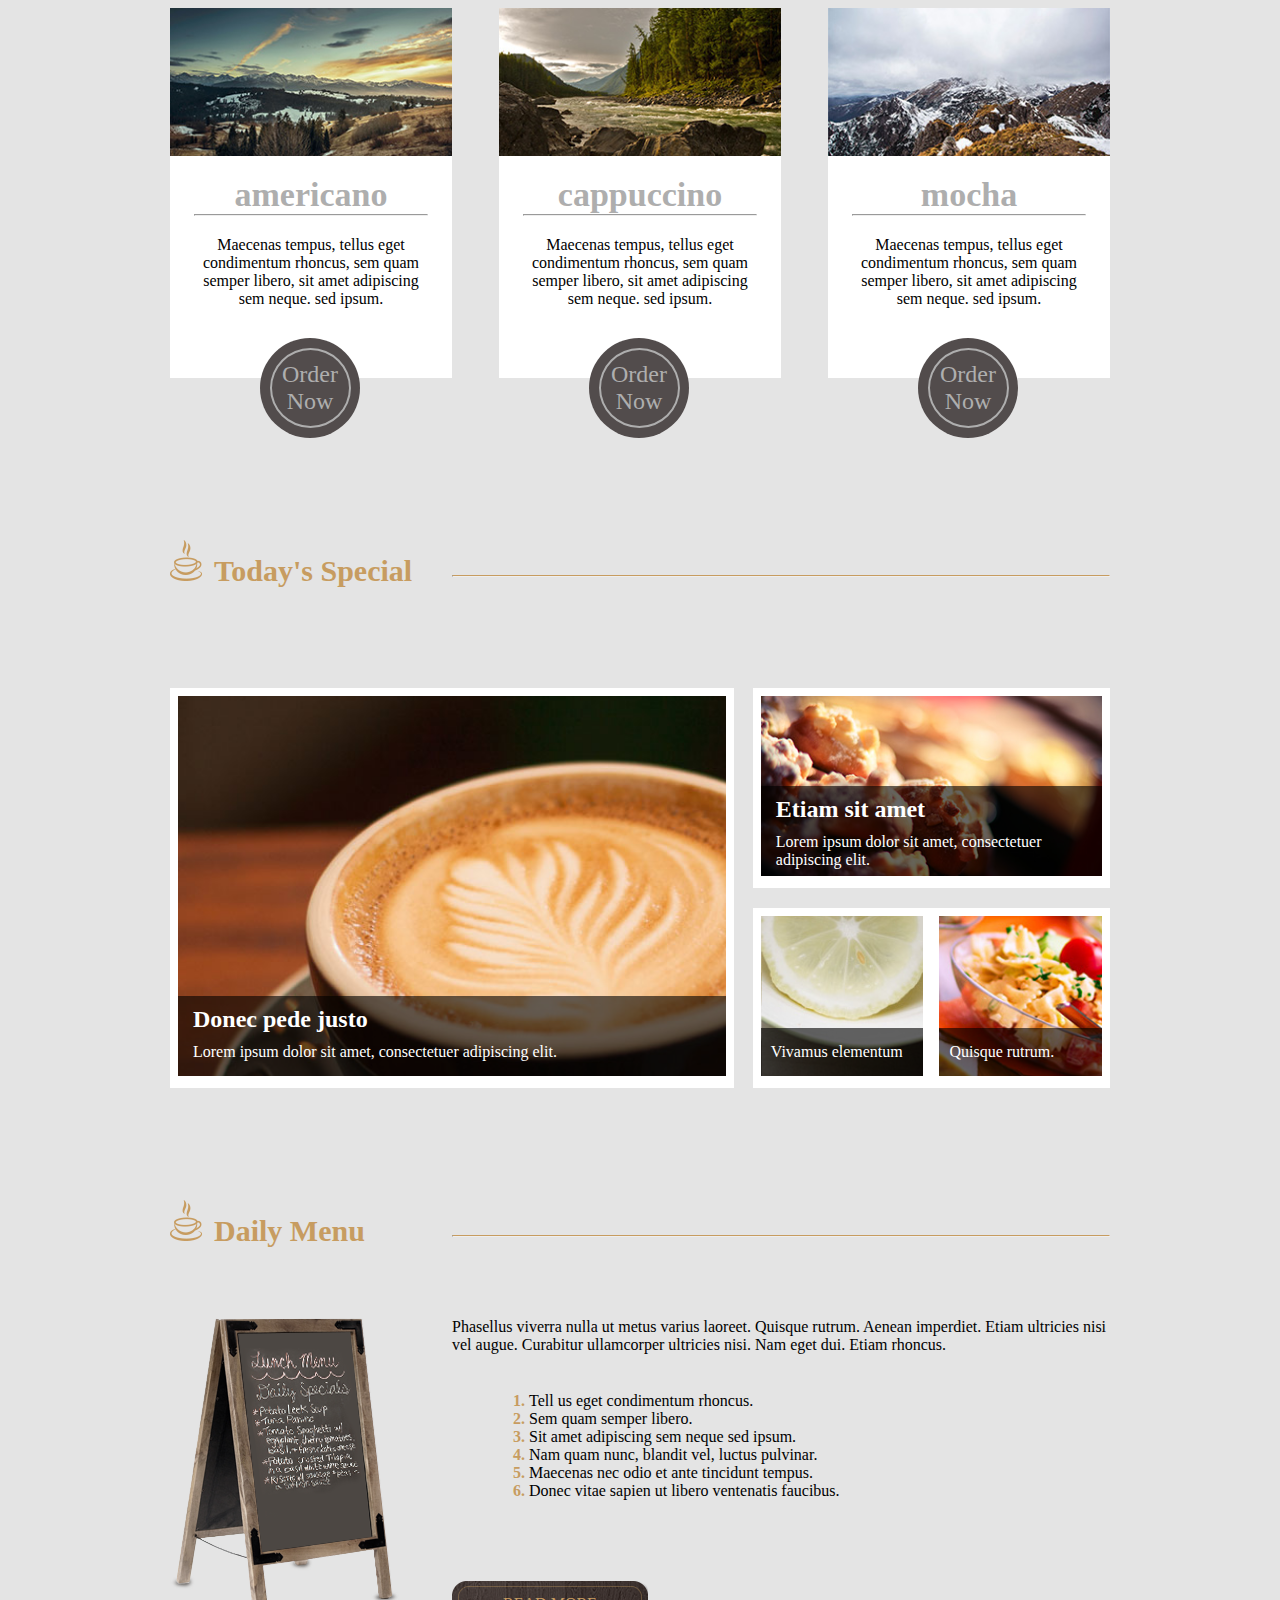
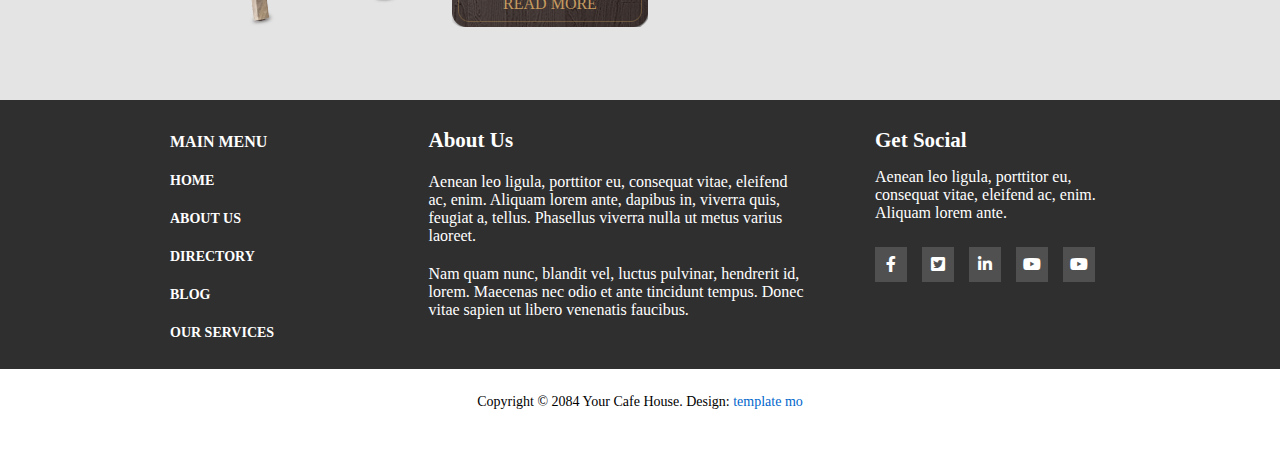
==== commit 3e57b33b: "Web_Cafe_House" ====
--- a/index.html
+++ b/index.html
@@ -5,7 +5,7 @@
     <meta charset="UTF-8">
     <meta http-equiv="X-UA-Compatible" content="IE=edge">
     <meta name="viewport" content="width=device-width, initial-scale=1.0">
-    <link rel="stylesheet" href="./home.css">
+    <link rel="stylesheet" href="home.css">
     <link rel="stylesheet" href="https://cdnjs.cloudflare.com/ajax/libs/font-awesome/5.15.3/css/all.min.css">
     <script src="home.js"></script>
     <title>Document</title>
@@ -43,7 +43,7 @@
     <main>
         <section id="introduce-cafe">
             <div id="banner">
-                <div id="banner-./images" class=" container">
+                <div id="banner-images" class=" container">
                     <div class="light light-none">
                         <img src="./images/led.png" alt="" width="100%" height="100%" />
                     </div>
--- a/home.css
+++ b/home.css
@@ -108,12 +108,12 @@
     position: relative;
 }
 
-#banner #banner-./images {
+#banner #banner-images {
     display: flex;
     justify-content: space-between;
 }
 
-#banner #banner-./images .light {
+#banner #banner-images .light {
     width: 33%;
 }
 
@@ -803,7 +803,7 @@
     #banner #banner-content h1 {
         font-size: 40px;
     }
-    #banner #banner-./images {
+    #banner #banner-images {
         width: 100%;
     }
     #banner #banner-content .descreption {
@@ -850,7 +850,7 @@
     #banner #table-set {
         max-width: 100%;
     }
-    #banner #banner-./images .light {
+    #banner #banner-images .light {
         width: 70%;
     }
     #banner #banner-content .descreption {
